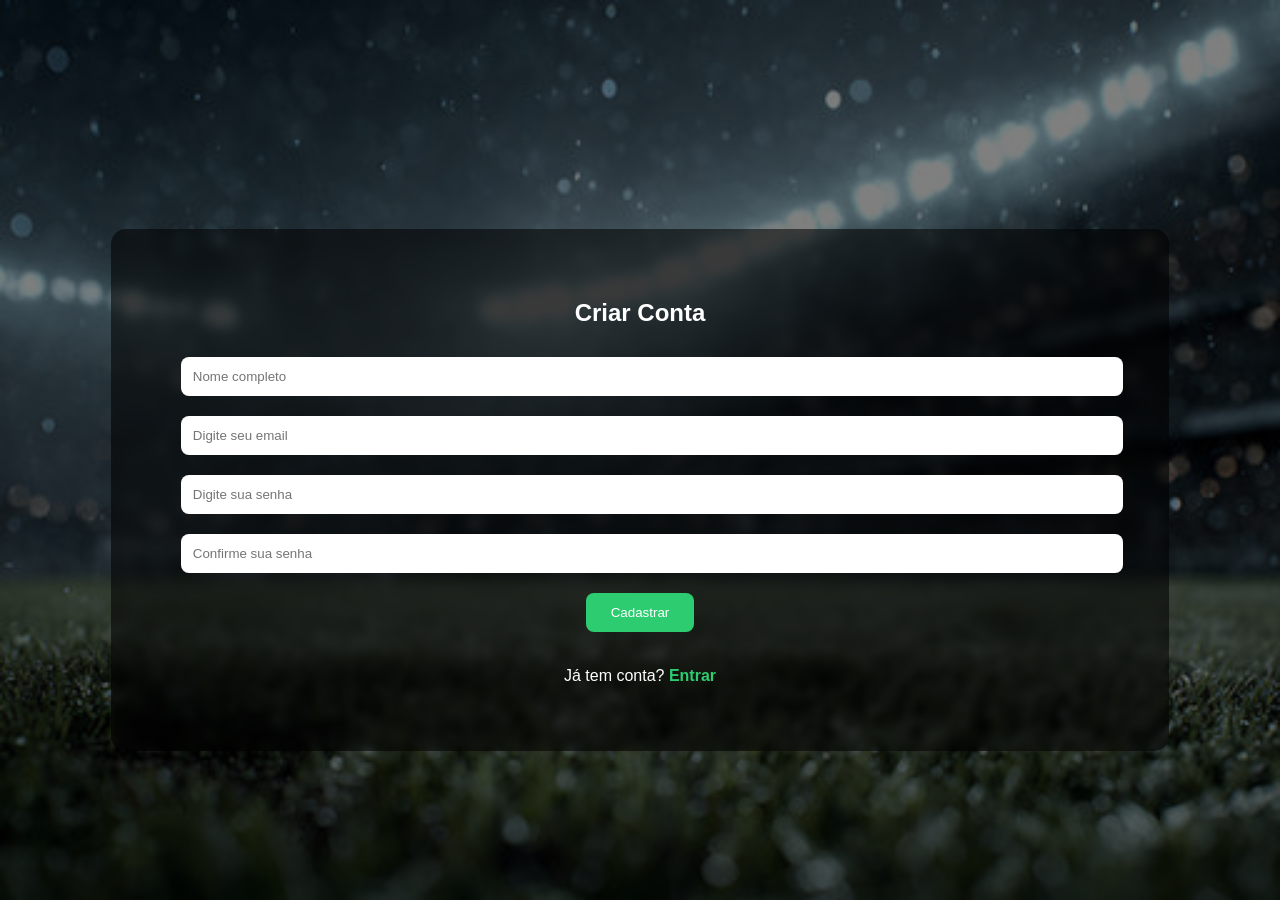
==== pages/cadastro.html @ b396f3e4 "Primeiro commit" ====
<!doctype html>
<html lang="pt-BR">
  <head>
    <meta charset="UTF-8" />
    <title>Cadastro</title>
    <link rel="stylesheet" href="../css/style.css" />
  </head>
  <body>
    <section class="banner">
      <img src="../images/estadio.jpg" class="bg" />

      <div class="overlay">
        <h1>Criar Conta</h1>

        <form class="form-cadastro">
          <input
            type="text"
            id="nomeCadastro"
            placeholder="Nome completo"
            required
          />

          <input
            type="email"
            id="emailCadastro"
            placeholder="Digite seu email"
            required
          />

          <input
            type="password"
            id="senhaCadastro"
            placeholder="Digite sua senha"
            required
          />

          <input
            type="password"
            id="confirmarSenha"
            placeholder="Confirme sua senha"
            required
          />

          <button type="submit" class="cadastro">Cadastrar</button>
        </form>

        <p class="link-login">
          Já tem conta? <a href="login.html" class="link-acesso">Entrar</a>
        </p>
      </div>
    </section>

    <script src="../js/script.js"></script>
  </body>
</html>
---- css/style.css ----
body {
  margin: 0;
  font-family: Arial, sans-serif;
}

.header-login {
  position: absolute;
  top: 0;
  width: 100%;
  height: 200px; /* aumenta o espaço */

  display: flex;
  align-items: center;
  justify-content: center;

  z-index: 3;
}

.header-login .logo {
  color: white;
  font-size: 50px; /* maior */
  font-weight: bold;
}

.logo {
  font-size: 20px;
  font-weight: bold;
}

nav a {
  color: white;
  margin-left: 20px;
  text-decoration: none;
}

.banner {
  position: relative;
  height: 100vh;

  display: flex;
  align-items: center;
  justify-content: center;

  overflow: hidden;
}

.banner .bg {
  position: absolute;
  width: 100%;
  height: 100%;
  object-fit: cover;
  top: 0;
  left: 0;

  filter: grayscale(30%) brightness(50%);
}

.overlay {
  position: relative;
  z-index: 2;
  text-align: center;
  color: white;

  background: rgba(0, 0, 0, 0.55);
  padding: 50px 70px;
  border-radius: 15px;
  backdrop-filter: blur(5px);

  margin-top: -100px;

  /* ANIMAÇÃO */
  opacity: 0;
  transform: translateY(30px);
  animation: aparecer 1s ease forwards;
}

@keyframes aparecer {
  to {
    opacity: 1;
    transform: translateY(0);
  }
}

button {
  padding: 12px 25px;
  margin: 10px;
  border: none;
  border-radius: 8px;
  cursor: pointer;

  transition: all 0.3s ease;
}

/* LOGIN */
.login {
  background: #3498db;
  color: white;
}

.login:hover {
  transform: scale(1.05);
  box-shadow: 0 5px 15px rgba(52, 152, 219, 0.5);
}

/* CADASTRO */
.cadastro {
  background: #2ecc71;
  color: white;
}

.cadastro:hover {
  transform: scale(1.05);
  box-shadow: 0 5px 15px rgba(46, 204, 113, 0.5);
}

input {
  width: 100%;
  padding: 12px;
  margin: 10px 0;
  border-radius: 8px;
  border: none;
  outline: none;
}

.jogos-container {
  display: flex;
  gap: 20px;
  flex-wrap: wrap;
  justify-content: center;
}

.jogo {
  background: rgba(255, 255, 255, 0.1);
  padding: 20px;
  border-radius: 10px;
  width: 200px;
  color: white;
  text-align: center;
}

.jogo button {
  margin-top: 10px;
}

.link-login {
  margin-top: 15px;
  color: white;
}

.link-login a {
  color: #2ecc71;
  text-decoration: none;
  font-weight: bold;
}

.link-login a:hover {
  text-decoration: underline;
}

.link-acesso {
  display: inline-block;
  margin-top: 10px;
}

.link-acesso:hover {
  color: #27ae60;
  text-decoration: underline;
}

.header-interno {
  position: fixed;
  top: 0;
  width: 100%;
  height: 70px;

  display: flex;
  justify-content: space-between;
  align-items: center;

  padding: 0 20px;
  box-sizing: border-box;

  background: rgba(0, 0, 0, 0.8);
  backdrop-filter: blur(5px);

  z-index: 10;
}

.header-interno .logo {
  color: white;
  font-size: 24px;
  font-weight: bold;
}

.header-interno nav {
  display: flex;
  align-items: center;
  gap: 15px;
  flex-wrap: wrap;
}

.header-interno nav a {
  color: white;
  text-decoration: none;
  transition: 0.3s;
  white-space: nowrap;
}

.header-interno nav a:hover {
  color: #2ecc71;
}

.logo-area {
  display: flex;
  align-items: center;
  gap: 10px;
}

.logo-img {
  width: 35px;
  height: 35px;
}

.logo-text {
  color: white;
  font-size: 22px;
  font-weight: bold;
}

.logout-disabled {
  opacity: 0.5;
  pointer-events: none;
  cursor: default;
}

.quantidade {
  width: 60px; /* 🔥 controla o tamanho */
  padding: 8px; /* menor que o botão */
  text-align: center; /* centraliza o número */
  font-size: 14px;
}

#carrinho-container {
  margin-top: 20px;

  display: grid;
  grid-template-columns: repeat(auto-fit, minmax(250px, 1fr));
  gap: 20px;

  max-width: 800px;
  margin-left: auto;
  margin-right: auto;
}

.item-carrinho {
  background: rgba(255, 255, 255, 0.1);
  padding: 15px;
  border-radius: 10px;
  margin: 10px 0;
  color: white;
  text-align: center;
}

#finalizar-compra {
  background: #e74c3c;
  color: white;
}

#finalizar-compra:hover {
  box-shadow: 0 5px 15px rgba(231, 76, 60, 0.5);
}

.remover {
  margin-top: 10px;
  background: #c0392b;
  border: none;
  padding: 6px 10px;
  border-radius: 6px;
  cursor: pointer;
}

.remover:hover {
  background: #e74c3c;
}

.overlay {
  margin-top: 80px;
}

#ingressos-container {
  margin-top: 20px;

  display: grid;
  grid-template-columns: repeat(auto-fit, minmax(250px, 1fr));
  gap: 20px;

  max-width: 900px;
  margin-left: auto;
  margin-right: auto;
}

/* ===== MODAL ===== */

.modal {
  display: none;
  position: fixed;
  top: 0;
  left: 0;
  width: 100%;
  height: 100%;
  background: rgba(0, 0, 0, 0.85);
  backdrop-filter: blur(6px);
  justify-content: center;
  align-items: center;
  z-index: 9999;
}

.modal-content {
  background: transparent;
  box-shadow: none;
  padding: 0;
  color: white;
  text-align: center;
}

/* ===== OPÇÕES ===== */

.opcao-pagamento {
  display: block;
  margin: 10px auto;
  padding: 10px;
  width: 200px;
  cursor: pointer;
}

/* ===== PIX E CARTÃO (CARD PRINCIPAL) ===== */

#tela-pix,
#tela-cartao {
  display: flex;
  justify-content: center;
  width: 100%;
}

/* CARD BONITO */
.pix-container,
.cartao-container {
  background: rgba(255, 255, 255, 0.08);
  padding: 25px;
  border-radius: 15px;
  backdrop-filter: blur(10px);
  display: flex;
  flex-direction: column;
  align-items: center; /* centraliza tudo dentro */

  width: 90%;
  max-width: 320px;

  text-align: center;
  box-shadow: 0 10px 30px rgba(0,0,0,0.4);
}

/* ===== QR CODE ===== */

#tela-pix img {
  width: 180px;
  margin: 20px auto;
  display: block;
  border-radius: 12px;
  padding: 10px;
  background: white;
}

/* ===== TEXTO PIX ===== */

#tela-pix p {
  font-size: 14px;
  color: #ccc;
}

/* ===== INPUTS (CORRIGIDO) ===== */

#tela-cartao input {
  width: 100%;        /* 🔥 CORREÇÃO PRINCIPAL */
  padding: 10px;
  margin: 8px 0;
  border-radius: 10px;
  border: none;
  outline: none;
  background: rgba(255,255,255,0.9);
}

/* ===== BOTÕES ===== */

.botoes {
  display: flex;
  justify-content: center;
  gap: 15px;
  margin-top: 20px;
}

#pagar-cartao {
  background: #2ecc71;
  color: white;
}

#cancelar-cartao,
#cancelar-pix {
  background: #e74c3c;
  color: white;
}

#ja-paguei {
  background: #27ae60;
  color: white;
}
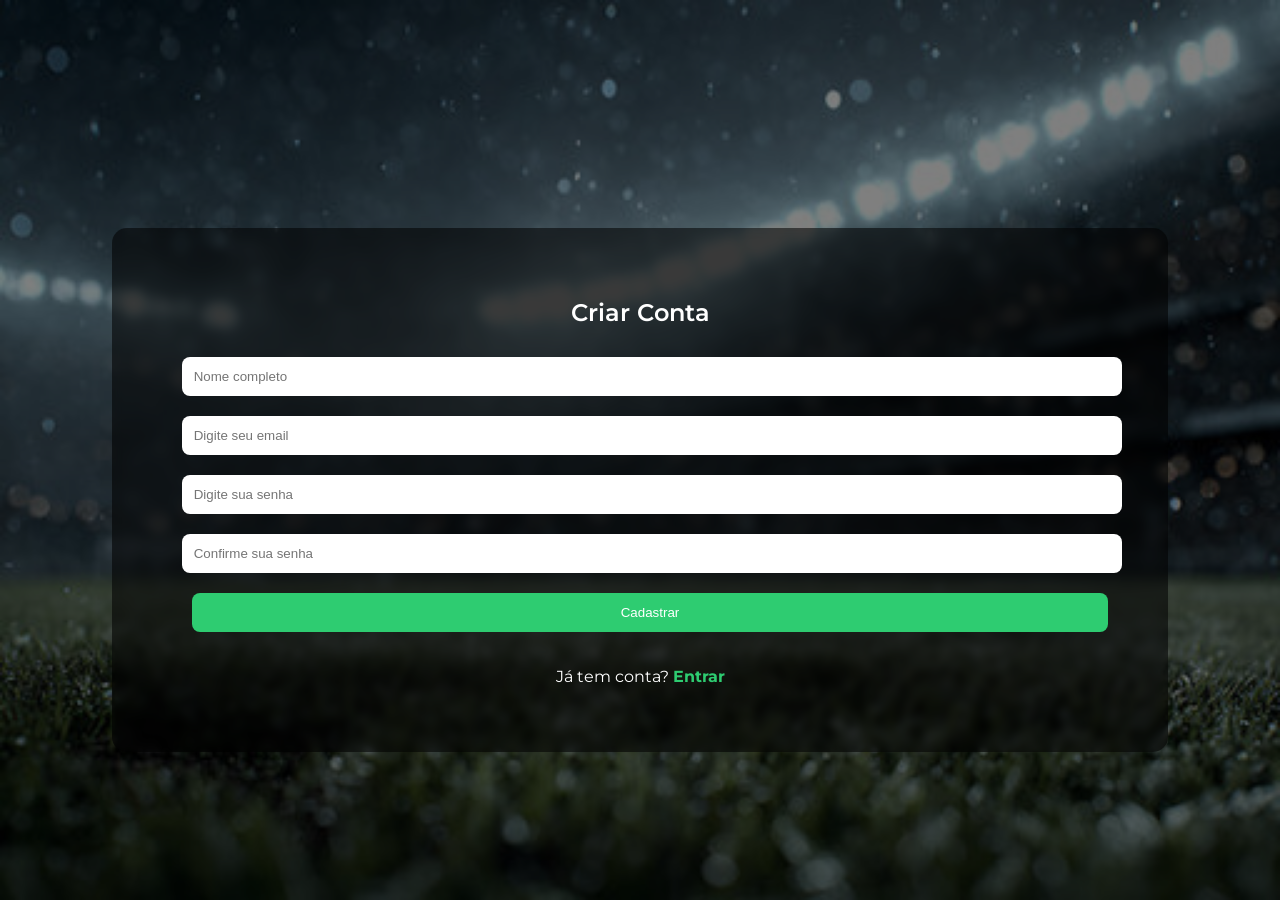
==== commit 6f950b7d: "Implementação de Responsividade, fonte Montserrat, VLibras e telas" ====
--- a/pages/cadastro.html
+++ b/pages/cadastro.html
@@ -51,5 +51,17 @@
     </section>
 
     <script src="../js/script.js"></script>
+
+    <div vw class="enabled">
+      <div vw-access-button class="active"></div>
+      <div vw-plugin-wrapper>
+        <div class="vw-plugin-top-wrapper"></div>
+      </div>
+    </div>
+
+    <script src="https://vlibras.gov.br/app/vlibras-plugin.js"></script>
+    <script>
+      new window.VLibras.Widget("https://vlibras.gov.br/app");
+    </script>
   </body>
 </html>
--- a/css/style.css
+++ b/css/style.css
@@ -1,6 +1,16 @@
+@import url('https://fonts.googleapis.com/css2?family=Montserrat:wght@300;400;600&display=swap');
+
 body {
   margin: 0;
-  font-family: Arial, sans-serif;
+  font-family: 'Montserrat', sans-serif;
+}
+
+h1, h2, h3 {
+  font-weight: 600;
+}
+
+p {
+  font-weight: 400;
 }
 
 .header-login {
@@ -87,6 +97,7 @@
   border: none;
   border-radius: 8px;
   cursor: pointer;
+  width: 100%;
 
   transition: all 0.3s ease;
 }
@@ -413,4 +424,103 @@
 #ja-paguei {
   background: #27ae60;
   color: white;
-}+}
+
+#tela-ingressos {
+  position: fixed;
+  top: 0;
+  left: 0;
+  width: 100%;
+  height: 100%;
+  background: rgba(0, 0, 0, 0.7);
+
+  display: none;
+  justify-content: center;
+  align-items: center;
+  z-index: 999;
+}
+
+#tela-ingressos .conteudo {
+  background: rgba(202, 192, 192, 0.9);
+  padding: 20px;
+  border-radius: 10px;
+  text-align: center;
+}
+
+#tela-ingressos .conteudo h2 {
+  margin-bottom: 20px;
+  text-align: center;
+}
+
+
+
+#lista-qrcodes img {
+  margin: 10px;
+}
+
+#lista-qrcodes {
+  display: flex;
+  flex-wrap: wrap;
+  justify-content: center;
+  gap: 200px; /* 🔥 espaçamento entre eles */
+  margin-top: 120px;
+}
+
+.ingresso {
+  background: #e0e0e0;
+  border-radius: 15px;
+  padding: 15px;
+  width: 220px;
+  text-align: center;
+  box-shadow: 0 4px 10px rgba(0,0,0,0.2);
+}
+
+.ingresso h3 {
+  font-size: 16px;
+  margin-bottom: 5px;
+}
+
+.ingresso p {
+  font-size: 13px;
+  margin: 2px 0;
+}
+
+.ingresso img {
+  margin: 10px 0;
+}
+
+.ingresso span {
+  font-weight: bold;
+}
+
+@media (max-width: 768px) {
+
+  body {
+    padding: 10px;
+  }
+
+  /* Cards de jogos e ingressos */
+  .item-carrinho,
+  .ingresso {
+    width: 100%;
+  }
+
+  /* Lista de QR Codes */
+  #lista-qrcodes {
+    flex-direction: column;
+    align-items: center;
+  }
+
+  /* Botões */
+  button {
+    width: 100%;
+  }
+
+  /* Inputs */
+  input {
+    width: 100%;
+  }
+
+}
+
+
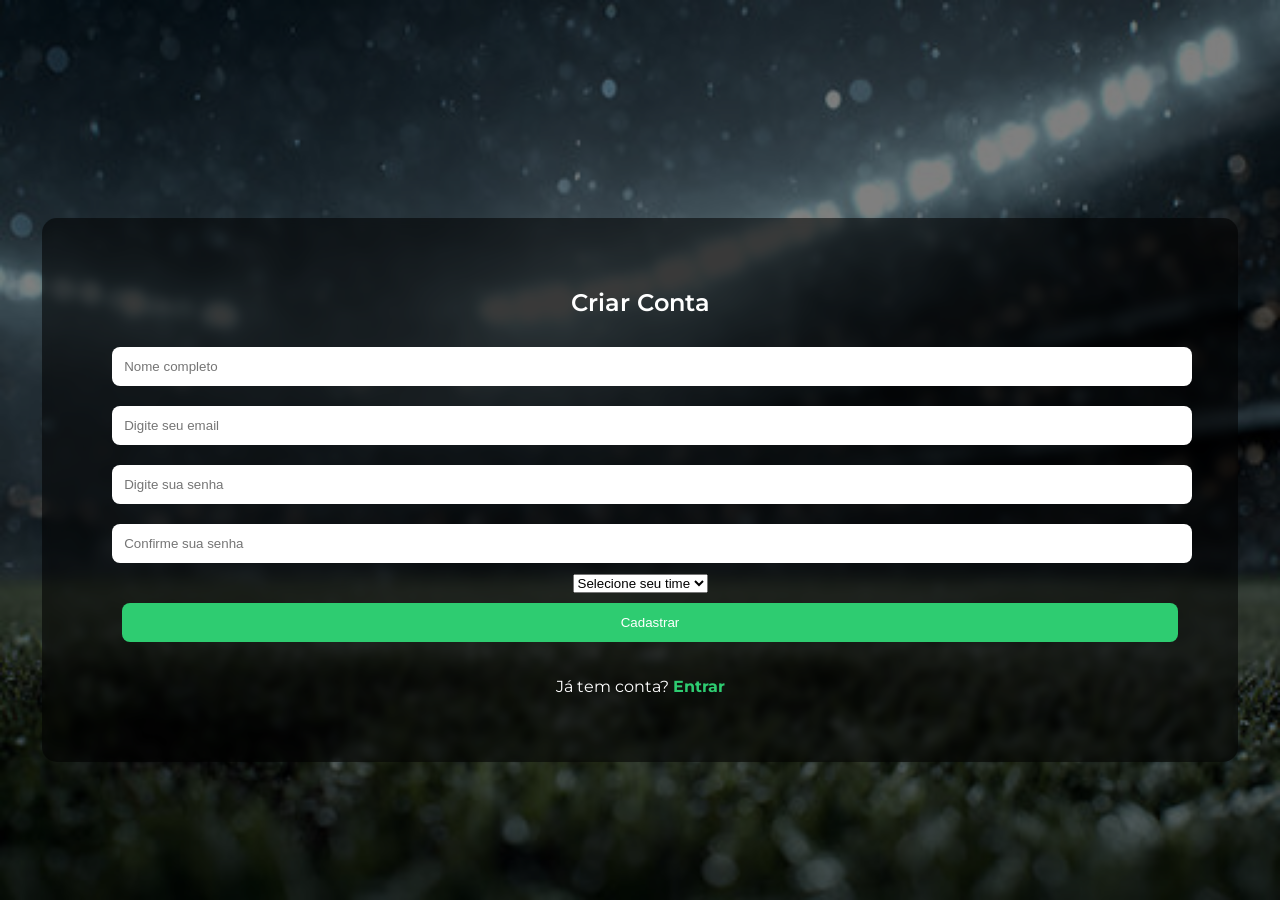
==== commit 074c960c: "Separação do arquivo JS + Time preferido" ====
--- a/pages/cadastro.html
+++ b/pages/cadastro.html
@@ -41,6 +41,16 @@
             required
           />
 
+          <select id="time">
+            <option value="">Selecione seu time</option>
+            <option value="corinthians">Corinthians</option>
+            <option value="palmeiras">Palmeiras</option>
+            <option value="sao_paulo">São Paulo</option>
+            <option value="santos">Santos</option>
+            <option value="santos">Flamengo</option>
+            <option value="santos">Vasco</option>
+          </select>
+
           <button type="submit" class="cadastro">Cadastrar</button>
         </form>
 
@@ -50,7 +60,7 @@
       </div>
     </section>
 
-    <script src="../js/script.js"></script>
+    <script src="../js/cadastro.js"></script>
 
     <div vw class="enabled">
       <div vw-access-button class="active"></div>
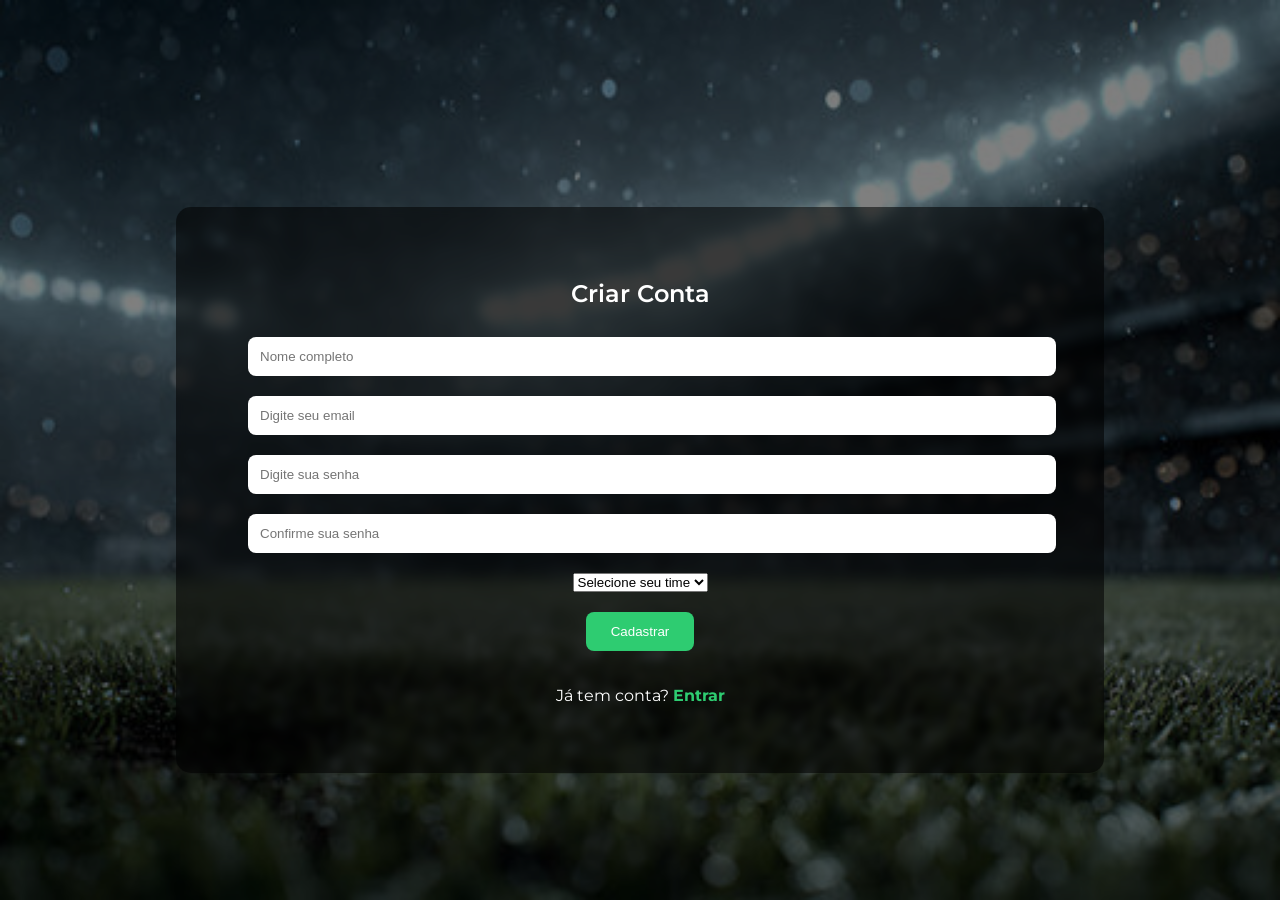
==== commit 5151b1f7: "Neon nas telas + modificações no JavaScript" ====
--- a/pages/cadastro.html
+++ b/pages/cadastro.html
@@ -45,10 +45,10 @@
             <option value="">Selecione seu time</option>
             <option value="corinthians">Corinthians</option>
             <option value="palmeiras">Palmeiras</option>
-            <option value="sao_paulo">São Paulo</option>
+            <option value="sao-paulo">São Paulo</option>
             <option value="santos">Santos</option>
-            <option value="santos">Flamengo</option>
-            <option value="santos">Vasco</option>
+            <option value="flamengo">Flamengo</option>
+            <option value="vasco">Vasco</option>
           </select>
 
           <button type="submit" class="cadastro">Cadastrar</button>
--- a/css/style.css
+++ b/css/style.css
@@ -70,6 +70,8 @@
   z-index: 2;
   text-align: center;
   color: white;
+  margin-top: 80px;
+  border: 2px solid transparent;
 
   background: rgba(0, 0, 0, 0.55);
   padding: 50px 70px;
@@ -93,13 +95,20 @@
 
 button {
   padding: 12px 25px;
-  margin: 10px;
+  margin: 10px 0;
   border: none;
   border-radius: 8px;
   cursor: pointer;
-  width: 100%;
+  width: auto;
+
+  text-decoration: none;
 
   transition: all 0.3s ease;
+}
+
+#time {
+  display: block;
+  margin: 10px auto;
 }
 
 /* LOGIN */
@@ -147,9 +156,18 @@
   width: 200px;
   color: white;
   text-align: center;
+
+  display: flex;
+  flex-direction: column;
+  justify-content: space-between;
+  min-height: 320px;
+
+  align-items: center;
 }
 
 .jogo button {
+  display: block;
+  width: 100%;
   margin-top: 10px;
 }
 
@@ -523,4 +541,40 @@
 
 }
 
-
+.neon-palmeiras {
+  box-shadow: 0 0 15px #00ff88,
+              0 0 30px #00ff88,
+              0 0 60px #00ff88;
+  border-color: #00ff88;
+}
+
+.neon-corinthians {
+  box-shadow: 0 0 15px #222,
+              0 0 30px #222,
+              0 0 60px #222;
+  border-color: #222;
+}
+
+.neon-flamengo,
+.neon-saopaulo {
+  box-shadow: 0 0 15px red,
+              0 0 30px red,
+              0 0 60px red;
+  border-color: red;
+}
+
+.neon-santos {
+  box-shadow: 0 0 15px #fff,
+              0 0 30px #fff,
+              0 0 60px #fff;
+  border-color: #fff;
+}
+
+.neon-vasco {
+  box-shadow: 0 0 15px #000,
+              0 0 30px #000,
+              0 0 60px #000;
+  border-color: #000;
+}
+
+
